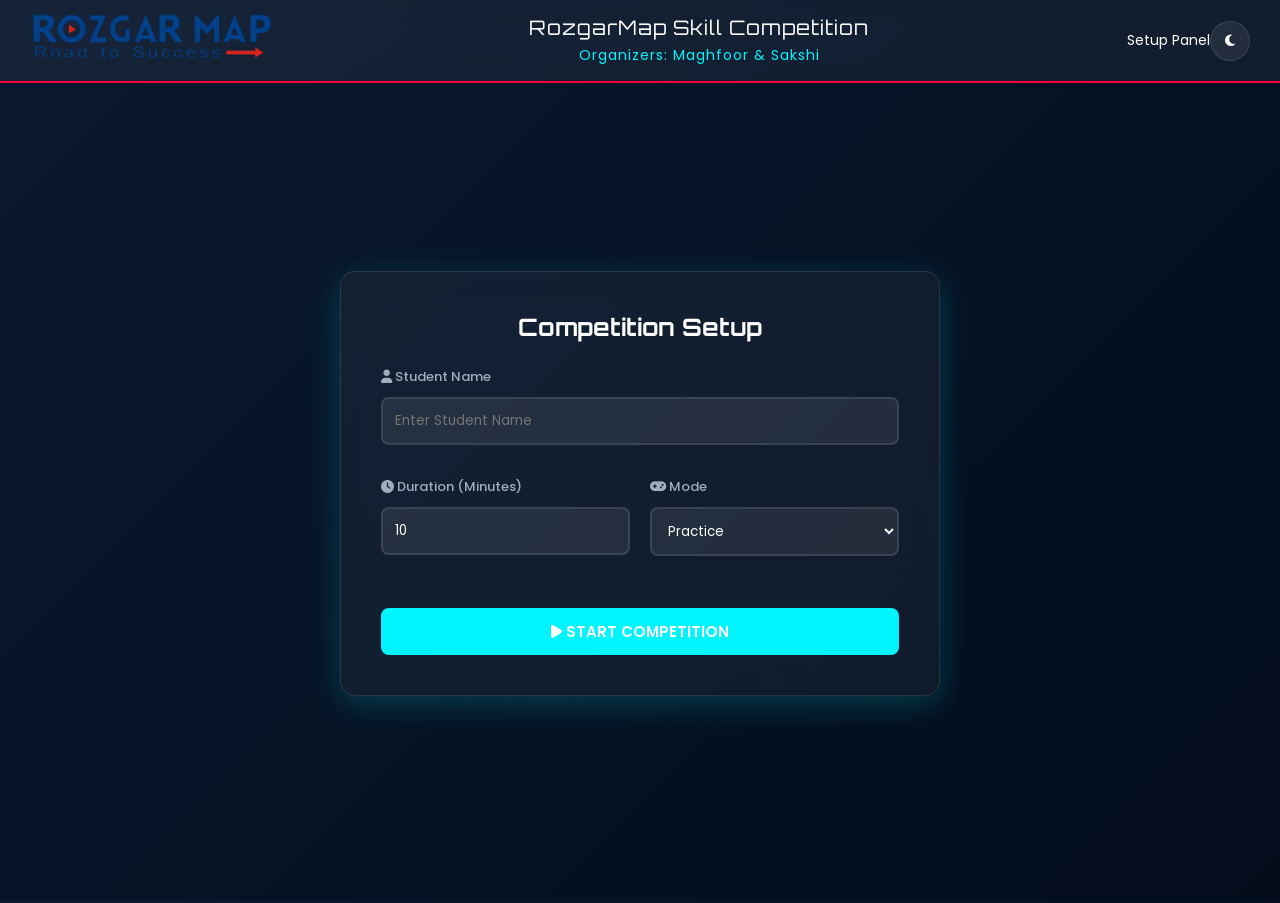
==== index.html @ 8262310d "update" ====
<!DOCTYPE html>
<html lang="en">
<head>
<meta charset="UTF-8">
<meta name="viewport" content="width=device-width, initial-scale=1.0">
<title>RozgarMap Skill Competition - Setup</title>
<link href="https://fonts.googleapis.com/css2?family=Orbitron:wght@400;600&family=Poppins:wght@300;400;500;600&display=swap" rel="stylesheet">
<link rel="stylesheet" href="https://cdnjs.cloudflare.com/ajax/libs/font-awesome/6.4.0/css/all.min.css">
<link rel="stylesheet" href="style.css">
<style>
.center-wrapper {
  display: flex;
  justify-content: center;
  align-items: center;
  height: calc(100vh - 80px);
}
.setup-card {
  width: 600px;
  padding: 40px;
}
.setup-card h2 {
  font-family: 'Orbitron', sans-serif;
  margin-bottom: 25px;
  text-align: center;
  font-size: 24px;
  color: var(--text-main);
}
.grid {
  display: grid;
  grid-template-columns: 1fr 1fr;
  gap: 20px;
}
.full {
  grid-column: 1 / -1;
}
label {
  font-size: 13px;
  margin-bottom: 5px;
  display: block;
  color: var(--text-muted);
  font-weight: 500;
}
input, select {
  margin-top: 5px;
}
</style>
</head>
<body>

<header>
  <div class="logo-area">
    <img src="Logo RM.png" alt="RozgarMap Logo">
  </div>
  <div class="title">RozgarMap Skill Competition <br><span class="neon-text">Organizers: Maghfoor & Sakshi</span></div>
  <div class="status header-actions">
    Setup Panel
    <button id="themeToggle" class="icon-btn" title="Toggle Theme"><i class="fa-solid fa-moon"></i></button>
  </div>
</header>

<div class="center-wrapper">
  <div class="card setup-card">
    <h2>Competition Setup</h2>
    <div class="grid">
      <div class="full">
        <label><i class="fa-solid fa-user"></i> Student Name</label>
        <input type="text" id="studentNameInput" placeholder="Enter Student Name" required>
      </div>
      <div>
        <label><i class="fa-solid fa-clock"></i> Duration (Minutes)</label>
        <input type="number" id="durationInput" value="10" min="1">
      </div>
      <div>
        <label><i class="fa-solid fa-gamepad"></i> Mode</label>
        <select id="modeInput">
          <option value="practice">Practice</option>
          <option value="exam">Exam</option>
          <option value="championship">Championship</option>
        </select>
      </div>
      <div class="full">
        <button onclick="startCompetition()" class="primary-btn" style="width:100%; margin-top:20px;">
          <i class="fa-solid fa-play"></i> START COMPETITION
        </button>
      </div>
    </div>
  </div>
</div>

<script src="script.js"></script>
<script>
function startCompetition(){
  const student = document.getElementById("studentNameInput").value.trim();
  const duration = document.getElementById("durationInput").value;
  const mode = document.getElementById("modeInput").value;

  if(!student){
    alert("Please enter Student Name");
    return;
  }

  const settings = { student, duration, mode };
  localStorage.setItem("competitionSettings", JSON.stringify(settings));
  window.location.href = "competition.html";
}
</script>
</body>
</html>
---- style.css ----
:root {
  /* Dark Theme Default */
  --bg-gradient: linear-gradient(135deg, #0a192f, #020c1b);
  --glass-bg: rgba(255, 255, 255, 0.05);
  --glass-border: rgba(255, 255, 255, 0.1);
  --text-main: #ffffff;
  --text-muted: #a0aec0;
  --neon: #00f5ff;
  --neon-glow: rgba(0, 245, 255, 0.2);
  --accent: #ff003c;
  --accent-glow: rgba(255, 0, 60, 0.2);
  --input-bg: rgba(255, 255, 255, 0.08);
  --master-bg: #e2f1f8;
  --master-text: #0f172a;
  --table-header: rgba(0, 245, 255, 0.1);
  --table-hover: rgba(255, 255, 255, 0.05);
  --valid: #00e676;
}

[data-theme="light"] {
  --bg-gradient: linear-gradient(135deg, #f8fafc, #e2e8f0);
  --glass-bg: rgba(255, 255, 255, 0.7);
  --glass-border: rgba(0, 0, 0, 0.1);
  --text-main: #0f172a;
  --text-muted: #475569;
  --neon: #0284c7; 
  --neon-glow: rgba(2, 132, 199, 0.2);
  --accent: #e11d48;
  --accent-glow: rgba(225, 29, 72, 0.2);
  --input-bg: rgba(255, 255, 255, 0.9);
  --master-bg: #ffffff;
  --master-text: #0f172a;
  --table-header: rgba(2, 132, 199, 0.1);
  --table-hover: rgba(0, 0, 0, 0.05);
  --valid: #16a34a;
}

* { box-sizing: border-box; margin: 0; padding: 0; }

body {
  font-family: 'Poppins', sans-serif;
  background: var(--bg-gradient);
  color: var(--text-main);
  height: 100vh;
  overflow: hidden;
  transition: background 0.3s ease, color 0.3s ease;
}

/* Custom Scrollbar */
::-webkit-scrollbar { width: 8px; height: 8px; }
::-webkit-scrollbar-track { background: var(--glass-bg); border-radius: 4px; }
::-webkit-scrollbar-thumb { background: var(--neon); border-radius: 4px; }

header {
  display: flex;
  align-items: center;
  justify-content: space-between;
  padding: 12px 30px;
  background: var(--glass-bg);
  backdrop-filter: blur(10px);
  border-bottom: 2px solid var(--accent);
}
header img { height: 50px; }

.title {
  font-family: 'Orbitron', sans-serif;
  font-size: 20px;
  letter-spacing: 1px;
  text-align: center;
}
.neon-text { color: var(--neon); font-size: 14px; font-family: 'Poppins', sans-serif;}
.highlight { color: var(--neon); font-weight: 600; }

.status { text-align: right; font-size: 14px; display: flex; align-items: center; }
.header-actions { justify-content: flex-end; }
#countdown { color: var(--accent); font-weight: 600; font-family: 'Orbitron', sans-serif; font-size: 18px; }

.icon-btn {
  background: var(--input-bg);
  border: 1px solid var(--glass-border);
  color: var(--text-main);
  width: 40px; height: 40px;
  border-radius: 50%;
  cursor: pointer;
  transition: 0.3s;
  display: flex; align-items: center; justify-content: center;
}
.icon-btn:hover { background: var(--neon); color: #fff; box-shadow: 0 0 10px var(--neon-glow); }

.container { display: flex; height: calc(100vh - 150px); }
.left, .right { padding: 20px; overflow: auto; }
.left { width: 35%; border-right: 1px solid var(--glass-border); }
.right { width: 65%; display: flex; flex-direction: column; }

.card {
  background: var(--glass-bg);
  padding: 20px;
  border-radius: 15px;
  border: 1px solid var(--glass-border);
  backdrop-filter: blur(15px);
  box-shadow: 0 8px 32px var(--neon-glow);
  margin-bottom: 20px;
  transition: background 0.3s, box-shadow 0.3s;
}

input, select {
  width: 100%;
  padding: 12px;
  margin-bottom: 12px;
  background: var(--input-bg);
  border: 2px solid var(--glass-border);
  color: var(--text-main);
  border-radius: 8px;
  font-family: 'Poppins', sans-serif;
  transition: 0.2s ease-in-out;
  outline: none;
}
input:focus, select:focus { border-color: var(--neon); box-shadow: 0 0 8px var(--neon-glow); }
select option { background-color: var(--bg-gradient); color: var(--text-main); }

/* Live Validation Classes */
input.valid { border-color: var(--valid); box-shadow: 0 0 8px rgba(0,230,118,0.2); }
input.partial { border-color: var(--neon); }
input.invalid { border-color: var(--accent); background: var(--accent-glow); }

.row { display: flex; gap: 10px; }
.row input { flex: 1; }
.city-row input { width: 33%; }

button {
  padding: 12px;
  border: none;
  border-radius: 8px;
  font-weight: 600;
  cursor: pointer;
  transition: 0.3s;
  font-family: 'Poppins', sans-serif;
}
.primary-btn {
  background: var(--neon);
  color: #fff;
  width: 100%;
  font-size: 15px;
}
.primary-btn:hover { box-shadow: 0 0 15px var(--neon); transform: translateY(-2px); }
.reset { background: var(--accent); color: white; margin-top: 10px; width: 100%; }
.reset:hover { box-shadow: 0 0 15px var(--accent); }

.table-container { flex-grow: 1; overflow: auto; padding: 0; }
table { width: 100%; border-collapse: collapse; min-width: 900px; }
th, td { border-bottom: 1px solid var(--glass-border); padding: 12px 15px; font-size: 13px; text-align: left; }
th { background: var(--table-header); color: var(--neon); font-weight: 600; position: sticky; top: 0; backdrop-filter: blur(5px); }
tr:hover { background: var(--table-hover); }

.dashboard { display: flex; gap: 20px; margin-bottom: 20px; }
.dash-icon { font-size: 24px; color: var(--neon); margin-bottom: 5px; }
.locked { opacity: 0.5; pointer-events: none; filter: grayscale(1); }
.banner { background: var(--accent); padding: 10px; text-align: center; margin-bottom: 15px; border-radius: 8px; display: none; font-weight: 600; color: white; }

.master-wrapper { padding: 15px 20px 0 20px; }
.master-card {
  background: var(--glass-bg);
  padding: 15px 25px;
  border-radius: 12px;
  border: 1px solid var(--glass-border);
  backdrop-filter: blur(15px);
  box-shadow: 0 4px 20px var(--neon-glow);
  user-select: none;
}
.master-card h3 { font-family: 'Orbitron', sans-serif; margin-bottom: 10px; font-size: 15px; color: var(--neon); }
#masterRow {
  background-color: var(--master-bg);
  padding: 12px 20px;
  border-radius: 8px;
  color: var(--master-text);
  font-size: 22px;
  font-weight: 500;
  letter-spacing: 0.5px;
  border: 2px dashed var(--neon);
}

.tooltip-card {
  position: relative; flex: 1; padding: 15px;
  background: var(--glass-bg); border: 1px solid var(--glass-border);
  border-radius: 10px; text-align: center; cursor: pointer; transition: 0.3s;
}
.tooltip-card:hover { box-shadow: 0 8px 20px var(--neon-glow); transform: translateY(-3px); }
.tooltip-card strong { font-size: 18px; display: block; margin-top: 5px; color: var(--text-main); }
.tooltip-text {
  visibility: hidden; opacity: 0; width: 220px;
  background: var(--text-main); color: var(--bg-gradient);
  text-align: center; padding: 8px 10px; border-radius: 8px;
  position: absolute; bottom: 110%; left: 50%; transform: translateX(-50%);
  font-size: 12px; transition: 0.3s; z-index: 10;
}
.tooltip-card:hover .tooltip-text { visibility: visible; opacity: 1; }

.modal-overlay {
  position: fixed; top: 0; left: 0; width: 100vw; height: 100vh;
  background: rgba(0, 0, 0, 0.7); backdrop-filter: blur(5px);
  display: flex; justify-content: center; align-items: center;
  z-index: 1000; visibility: hidden; opacity: 0; transition: 0.3s ease-in-out;
}
.modal-overlay.active { visibility: visible; opacity: 1; }
.modal-content { width: 450px; text-align: center; transform: translateY(-30px); transition: 0.4s cubic-bezier(0.175, 0.885, 0.32, 1.275); }
.modal-overlay.active .modal-content { transform: translateY(0); }
.modal-stats {
  display: flex; justify-content: space-between; margin-top: 20px;
  background: var(--input-bg); padding: 15px; border-radius: 10px;
  border: 1px solid var(--glass-border);
}
.modal-stats strong { font-size: 20px; color: var(--neon); display: block; margin-top: 5px; }
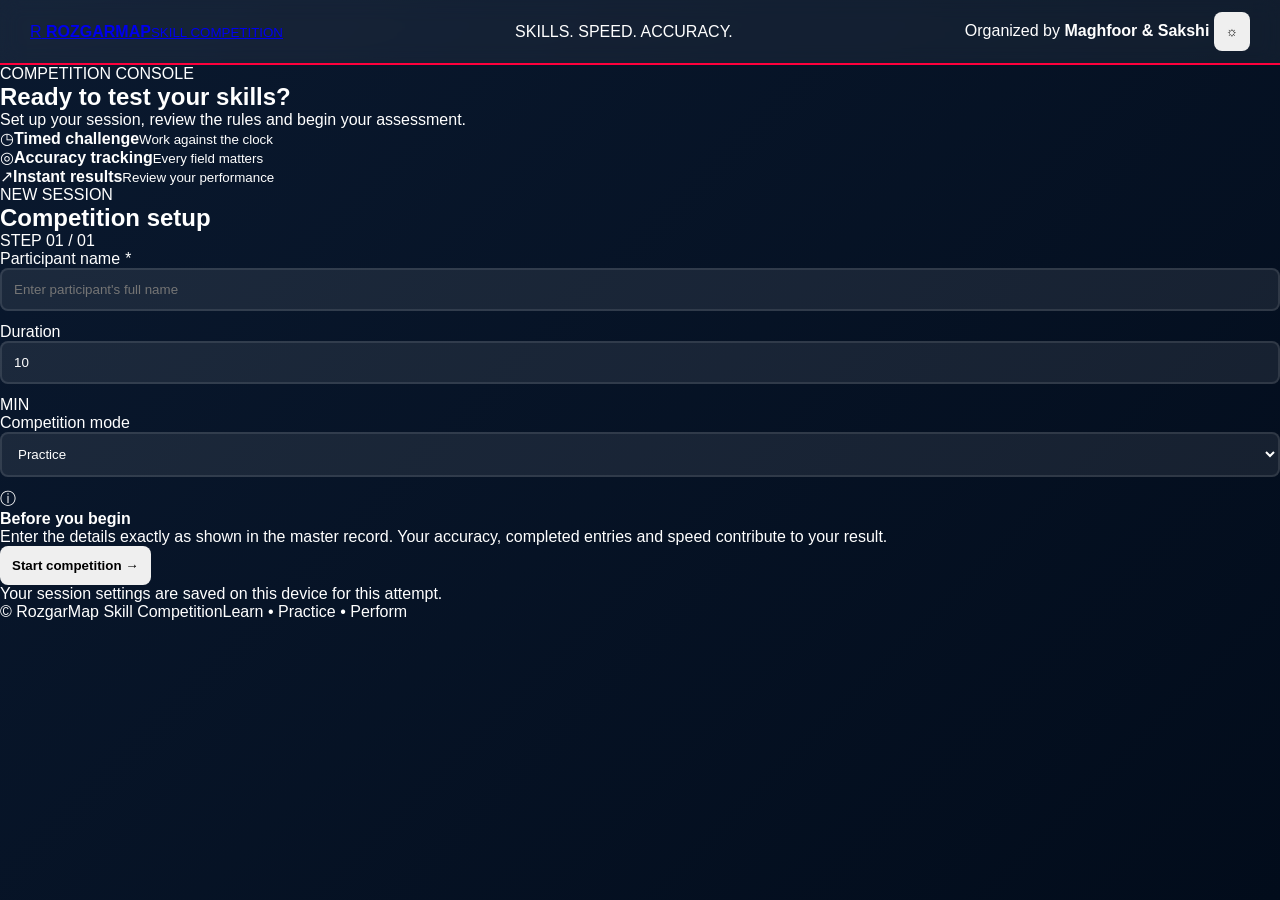
==== commit 08a8056c: "Update login" ====
--- a/index.html
+++ b/index.html
@@ -1,108 +1,88 @@
 <!DOCTYPE html>
-<html lang="en">
+<html lang="en" data-theme="dark">
 <head>
-<meta charset="UTF-8">
-<meta name="viewport" content="width=device-width, initial-scale=1.0">
-<title>RozgarMap Skill Competition - Setup</title>
-<link href="https://fonts.googleapis.com/css2?family=Orbitron:wght@400;600&family=Poppins:wght@300;400;500;600&display=swap" rel="stylesheet">
-<link rel="stylesheet" href="https://cdnjs.cloudflare.com/ajax/libs/font-awesome/6.4.0/css/all.min.css">
-<link rel="stylesheet" href="style.css">
-<style>
-.center-wrapper {
-  display: flex;
-  justify-content: center;
-  align-items: center;
-  height: calc(100vh - 80px);
-}
-.setup-card {
-  width: 600px;
-  padding: 40px;
-}
-.setup-card h2 {
-  font-family: 'Orbitron', sans-serif;
-  margin-bottom: 25px;
-  text-align: center;
-  font-size: 24px;
-  color: var(--text-main);
-}
-.grid {
-  display: grid;
-  grid-template-columns: 1fr 1fr;
-  gap: 20px;
-}
-.full {
-  grid-column: 1 / -1;
-}
-label {
-  font-size: 13px;
-  margin-bottom: 5px;
-  display: block;
-  color: var(--text-muted);
-  font-weight: 500;
-}
-input, select {
-  margin-top: 5px;
-}
-</style>
+  <meta charset="UTF-8">
+  <meta name="viewport" content="width=device-width, initial-scale=1.0">
+  <meta name="theme-color" content="#081426">
+  <title>RozgarMap Skill Competition | Setup</title>
+  <link rel="preconnect" href="https://fonts.googleapis.com">
+  <link rel="preconnect" href="https://fonts.gstatic.com" crossorigin>
+  <link href="https://fonts.googleapis.com/css2?family=DM+Sans:wght@400;500;600;700&family=Space+Grotesk:wght@500;600;700&display=swap" rel="stylesheet">
+  <link rel="stylesheet" href="style.css">
 </head>
-<body>
+<body class="setup-page">
+  <header class="app-header">
+    <a class="brand" href="index.html" aria-label="RozgarMap home">
+      <span class="brand-mark">R</span>
+      <span class="brand-copy"><strong>ROZGARMAP</strong><small>SKILL COMPETITION</small></span>
+    </a>
+    <div class="header-center"><span class="live-dot"></span> SKILLS. SPEED. ACCURACY.</div>
+    <div class="header-actions">
+      <span class="organizer-label">Organized by <strong>Maghfoor &amp; Sakshi</strong></span>
+      <button class="icon-button theme-toggle" type="button" aria-label="Switch color theme" title="Switch theme"><span class="theme-icon">☼</span></button>
+    </div>
+  </header>
 
-<header>
-  <div class="logo-area">
-    <img src="Logo RM.png" alt="RozgarMap Logo">
-  </div>
-  <div class="title">RozgarMap Skill Competition <br><span class="neon-text">Organizers: Maghfoor & Sakshi</span></div>
-  <div class="status header-actions">
-    Setup Panel
-    <button id="themeToggle" class="icon-btn" title="Toggle Theme"><i class="fa-solid fa-moon"></i></button>
-  </div>
-</header>
+  <main class="setup-shell">
+    <section class="setup-intro">
+      <span class="eyebrow">COMPETITION CONSOLE</span>
+      <h1>Ready to test your <span>skills?</span></h1>
+      <p>Set up your session, review the rules and begin your assessment.</p>
+      <div class="setup-highlights">
+        <div><span class="highlight-icon">◷</span><span><b>Timed challenge</b><small>Work against the clock</small></span></div>
+        <div><span class="highlight-icon">◎</span><span><b>Accuracy tracking</b><small>Every field matters</small></span></div>
+        <div><span class="highlight-icon">↗</span><span><b>Instant results</b><small>Review your performance</small></span></div>
+      </div>
+    </section>
 
-<div class="center-wrapper">
-  <div class="card setup-card">
-    <h2>Competition Setup</h2>
-    <div class="grid">
-      <div class="full">
-        <label><i class="fa-solid fa-user"></i> Student Name</label>
-        <input type="text" id="studentNameInput" placeholder="Enter Student Name" required>
+    <section class="setup-card panel">
+      <div class="card-heading">
+        <div><span class="eyebrow">NEW SESSION</span><h2>Competition setup</h2></div>
+        <span class="step-pill">STEP 01 / 01</span>
       </div>
-      <div>
-        <label><i class="fa-solid fa-clock"></i> Duration (Minutes)</label>
-        <input type="number" id="durationInput" value="10" min="1">
-      </div>
-      <div>
-        <label><i class="fa-solid fa-gamepad"></i> Mode</label>
-        <select id="modeInput">
-          <option value="practice">Practice</option>
-          <option value="exam">Exam</option>
-          <option value="championship">Championship</option>
-        </select>
-      </div>
-      <div class="full">
-        <button onclick="startCompetition()" class="primary-btn" style="width:100%; margin-top:20px;">
-          <i class="fa-solid fa-play"></i> START COMPETITION
-        </button>
-      </div>
-    </div>
-  </div>
-</div>
-
-<script src="script.js"></script>
-<script>
-function startCompetition(){
-  const student = document.getElementById("studentNameInput").value.trim();
-  const duration = document.getElementById("durationInput").value;
-  const mode = document.getElementById("modeInput").value;
-
-  if(!student){
-    alert("Please enter Student Name");
-    return;
-  }
-
-  const settings = { student, duration, mode };
-  localStorage.setItem("competitionSettings", JSON.stringify(settings));
-  window.location.href = "competition.html";
-}
-</script>
+      <form id="setupForm" class="setup-form">
+        <label class="field full-field"><span>Participant name <em>*</em></span>
+          <input type="text" id="studentNameInput" placeholder="Enter participant's full name" maxlength="80" autocomplete="name" required>
+        </label>
+        <div class="field-grid">
+          <label class="field"><span>Duration</span>
+            <div class="input-suffix"><input type="number" id="durationInput" value="10" min="1" max="120" required><span>MIN</span></div>
+          </label>
+          <label class="field"><span>Competition mode</span>
+            <select id="modeInput">
+              <option value="practice">Practice</option>
+              <option value="exam">Assessment</option>
+              <option value="championship">Championship</option>
+            </select>
+          </label>
+        </div>
+        <div class="rules-box">
+          <span class="rules-icon">ⓘ</span>
+          <div><strong>Before you begin</strong><p>Enter the details exactly as shown in the master record. Your accuracy, completed entries and speed contribute to your result.</p></div>
+        </div>
+        <button class="primary-button start-button" type="submit">Start competition <span>→</span></button>
+      </form>
+      <p class="privacy-note">Your session settings are saved on this device for this attempt.</p>
+    </section>
+  </main>
+  <footer class="app-footer"><span>© RozgarMap Skill Competition</span><span>Learn • Practice • Perform</span></footer>
+  <script src="theme.js"></script>
+  <script>
+    document.getElementById('setupForm').addEventListener('submit', function (event) {
+      event.preventDefault();
+      const student = document.getElementById('studentNameInput').value.trim();
+      const duration = Number(document.getElementById('durationInput').value);
+      const mode = document.getElementById('modeInput').value;
+      if (!student) { document.getElementById('studentNameInput').focus(); return; }
+      if (!Number.isInteger(duration) || duration < 1 || duration > 120) {
+        document.getElementById('durationInput').setCustomValidity('Choose a duration between 1 and 120 minutes.');
+        document.getElementById('durationInput').reportValidity();
+        return;
+      }
+      localStorage.setItem('competitionSettings', JSON.stringify({ student, duration, mode }));
+      window.location.href = 'competition.html';
+    });
+    document.getElementById('durationInput').addEventListener('input', e => e.target.setCustomValidity(''));
+  </script>
 </body>
 </html>
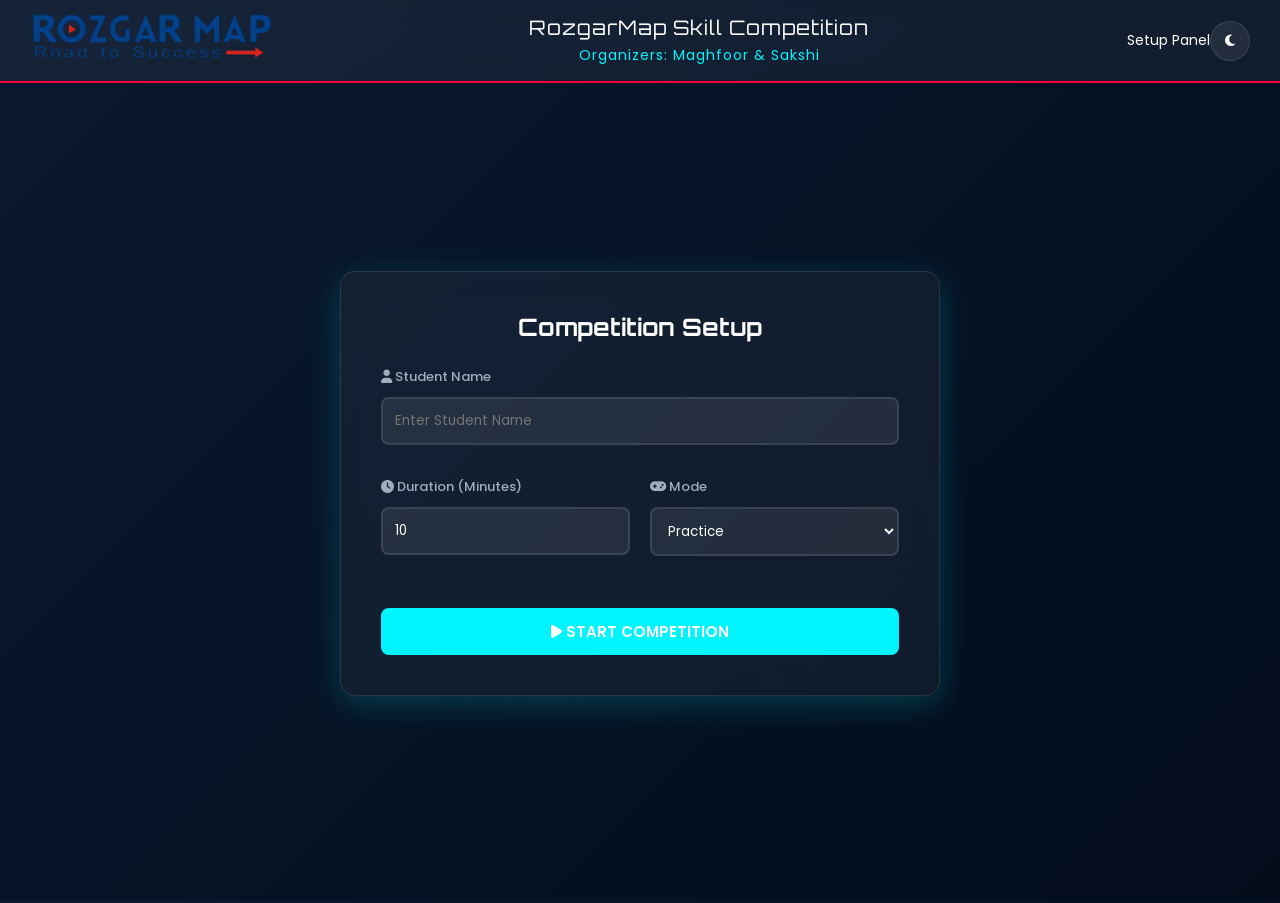
==== commit 7c4ceed0: "Fixing V1" ====
--- a/index.html
+++ b/index.html
@@ -1,88 +1,108 @@
 <!DOCTYPE html>
-<html lang="en" data-theme="dark">
+<html lang="en">
 <head>
-  <meta charset="UTF-8">
-  <meta name="viewport" content="width=device-width, initial-scale=1.0">
-  <meta name="theme-color" content="#081426">
-  <title>RozgarMap Skill Competition | Setup</title>
-  <link rel="preconnect" href="https://fonts.googleapis.com">
-  <link rel="preconnect" href="https://fonts.gstatic.com" crossorigin>
-  <link href="https://fonts.googleapis.com/css2?family=DM+Sans:wght@400;500;600;700&family=Space+Grotesk:wght@500;600;700&display=swap" rel="stylesheet">
-  <link rel="stylesheet" href="style.css">
+<meta charset="UTF-8">
+<meta name="viewport" content="width=device-width, initial-scale=1.0">
+<title>RozgarMap Skill Competition - Setup</title>
+<link href="https://fonts.googleapis.com/css2?family=Orbitron:wght@400;600&family=Poppins:wght@300;400;500;600&display=swap" rel="stylesheet">
+<link rel="stylesheet" href="https://cdnjs.cloudflare.com/ajax/libs/font-awesome/6.4.0/css/all.min.css">
+<link rel="stylesheet" href="style.css">
+<style>
+.center-wrapper {
+  display: flex;
+  justify-content: center;
+  align-items: center;
+  height: calc(100vh - 80px);
+}
+.setup-card {
+  width: 600px;
+  padding: 40px;
+}
+.setup-card h2 {
+  font-family: 'Orbitron', sans-serif;
+  margin-bottom: 25px;
+  text-align: center;
+  font-size: 24px;
+  color: var(--text-main);
+}
+.grid {
+  display: grid;
+  grid-template-columns: 1fr 1fr;
+  gap: 20px;
+}
+.full {
+  grid-column: 1 / -1;
+}
+label {
+  font-size: 13px;
+  margin-bottom: 5px;
+  display: block;
+  color: var(--text-muted);
+  font-weight: 500;
+}
+input, select {
+  margin-top: 5px;
+}
+</style>
 </head>
-<body class="setup-page">
-  <header class="app-header">
-    <a class="brand" href="index.html" aria-label="RozgarMap home">
-      <span class="brand-mark">R</span>
-      <span class="brand-copy"><strong>ROZGARMAP</strong><small>SKILL COMPETITION</small></span>
-    </a>
-    <div class="header-center"><span class="live-dot"></span> SKILLS. SPEED. ACCURACY.</div>
-    <div class="header-actions">
-      <span class="organizer-label">Organized by <strong>Maghfoor &amp; Sakshi</strong></span>
-      <button class="icon-button theme-toggle" type="button" aria-label="Switch color theme" title="Switch theme"><span class="theme-icon">☼</span></button>
+<body>
+
+<header>
+  <div class="logo-area">
+    <img src="Logo RM.png" alt="RozgarMap Logo">
+  </div>
+  <div class="title">RozgarMap Skill Competition <br><span class="neon-text">Organizers: Maghfoor & Sakshi</span></div>
+  <div class="status header-actions">
+    Setup Panel
+    <button id="themeToggle" class="icon-btn" title="Toggle Theme"><i class="fa-solid fa-moon"></i></button>
+  </div>
+</header>
+
+<div class="center-wrapper">
+  <div class="card setup-card">
+    <h2>Competition Setup</h2>
+    <div class="grid">
+      <div class="full">
+        <label><i class="fa-solid fa-user"></i> Student Name</label>
+        <input type="text" id="studentNameInput" placeholder="Enter Student Name" required>
+      </div>
+      <div>
+        <label><i class="fa-solid fa-clock"></i> Duration (Minutes)</label>
+        <input type="number" id="durationInput" value="10" min="1">
+      </div>
+      <div>
+        <label><i class="fa-solid fa-gamepad"></i> Mode</label>
+        <select id="modeInput">
+          <option value="practice">Practice</option>
+          <option value="exam">Exam</option>
+          <option value="championship">Championship</option>
+        </select>
+      </div>
+      <div class="full">
+        <button onclick="startCompetition()" class="primary-btn" style="width:100%; margin-top:20px;">
+          <i class="fa-solid fa-play"></i> START COMPETITION
+        </button>
+      </div>
     </div>
-  </header>
+  </div>
+</div>
 
-  <main class="setup-shell">
-    <section class="setup-intro">
-      <span class="eyebrow">COMPETITION CONSOLE</span>
-      <h1>Ready to test your <span>skills?</span></h1>
-      <p>Set up your session, review the rules and begin your assessment.</p>
-      <div class="setup-highlights">
-        <div><span class="highlight-icon">◷</span><span><b>Timed challenge</b><small>Work against the clock</small></span></div>
-        <div><span class="highlight-icon">◎</span><span><b>Accuracy tracking</b><small>Every field matters</small></span></div>
-        <div><span class="highlight-icon">↗</span><span><b>Instant results</b><small>Review your performance</small></span></div>
-      </div>
-    </section>
+<script src="script.js"></script>
+<script>
+function startCompetition(){
+  const student = document.getElementById("studentNameInput").value.trim();
+  const duration = document.getElementById("durationInput").value;
+  const mode = document.getElementById("modeInput").value;
 
-    <section class="setup-card panel">
-      <div class="card-heading">
-        <div><span class="eyebrow">NEW SESSION</span><h2>Competition setup</h2></div>
-        <span class="step-pill">STEP 01 / 01</span>
-      </div>
-      <form id="setupForm" class="setup-form">
-        <label class="field full-field"><span>Participant name <em>*</em></span>
-          <input type="text" id="studentNameInput" placeholder="Enter participant's full name" maxlength="80" autocomplete="name" required>
-        </label>
-        <div class="field-grid">
-          <label class="field"><span>Duration</span>
-            <div class="input-suffix"><input type="number" id="durationInput" value="10" min="1" max="120" required><span>MIN</span></div>
-          </label>
-          <label class="field"><span>Competition mode</span>
-            <select id="modeInput">
-              <option value="practice">Practice</option>
-              <option value="exam">Assessment</option>
-              <option value="championship">Championship</option>
-            </select>
-          </label>
-        </div>
-        <div class="rules-box">
-          <span class="rules-icon">ⓘ</span>
-          <div><strong>Before you begin</strong><p>Enter the details exactly as shown in the master record. Your accuracy, completed entries and speed contribute to your result.</p></div>
-        </div>
-        <button class="primary-button start-button" type="submit">Start competition <span>→</span></button>
-      </form>
-      <p class="privacy-note">Your session settings are saved on this device for this attempt.</p>
-    </section>
-  </main>
-  <footer class="app-footer"><span>© RozgarMap Skill Competition</span><span>Learn • Practice • Perform</span></footer>
-  <script src="theme.js"></script>
-  <script>
-    document.getElementById('setupForm').addEventListener('submit', function (event) {
-      event.preventDefault();
-      const student = document.getElementById('studentNameInput').value.trim();
-      const duration = Number(document.getElementById('durationInput').value);
-      const mode = document.getElementById('modeInput').value;
-      if (!student) { document.getElementById('studentNameInput').focus(); return; }
-      if (!Number.isInteger(duration) || duration < 1 || duration > 120) {
-        document.getElementById('durationInput').setCustomValidity('Choose a duration between 1 and 120 minutes.');
-        document.getElementById('durationInput').reportValidity();
-        return;
-      }
-      localStorage.setItem('competitionSettings', JSON.stringify({ student, duration, mode }));
-      window.location.href = 'competition.html';
-    });
-    document.getElementById('durationInput').addEventListener('input', e => e.target.setCustomValidity(''));
-  </script>
+  if(!student){
+    alert("Please enter Student Name");
+    return;
+  }
+
+  const settings = { student, duration, mode };
+  localStorage.setItem("competitionSettings", JSON.stringify(settings));
+  window.location.href = "competition.html";
+}
+</script>
 </body>
 </html>
